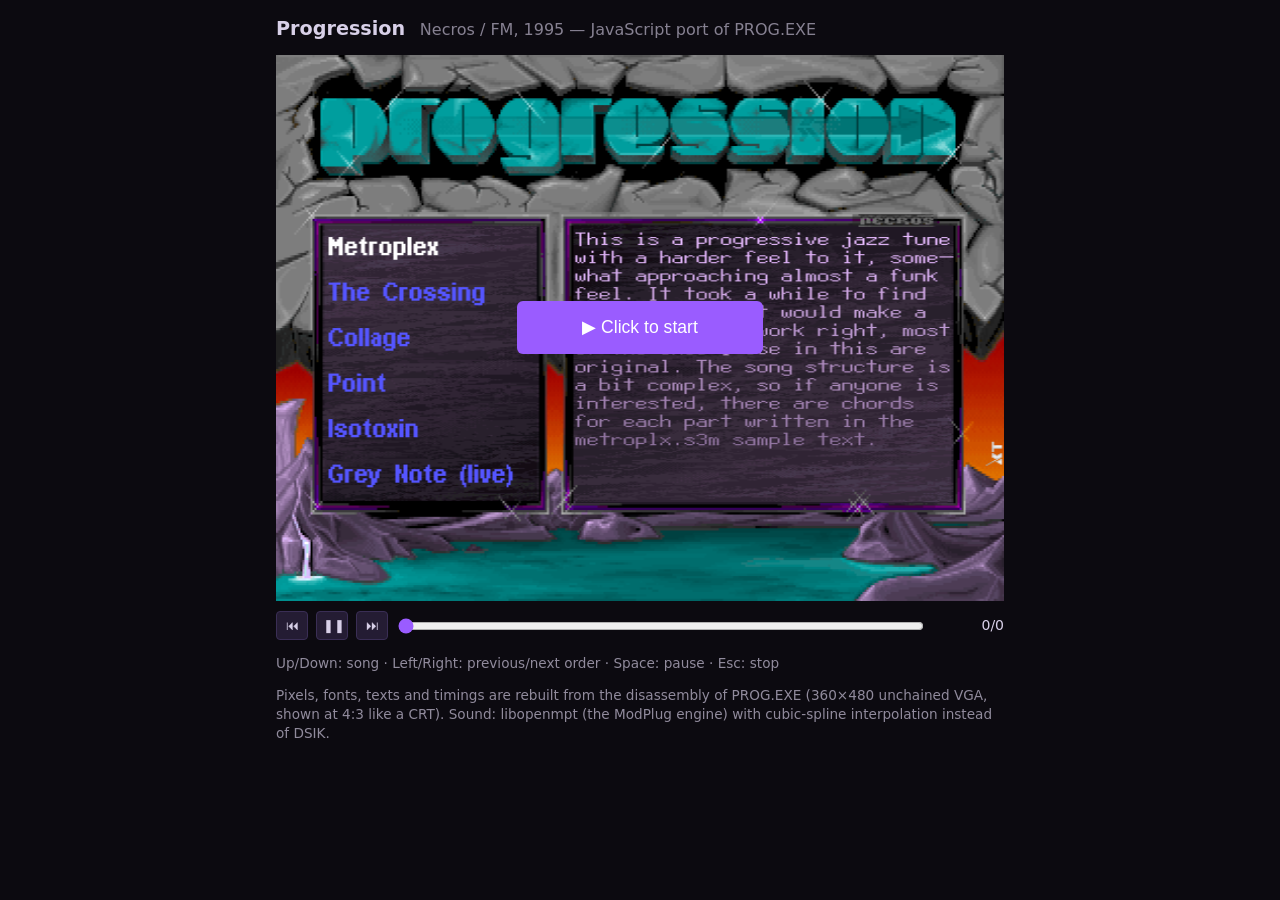
==== web/index.html @ 660814a3 "Progression (Necros/FM): reverse notes, JS port and Pages CI Co-Authored-By: Claude Sonnet 5.5 <nore" ====
<!doctype html>
<html lang="en">
<head>
<meta charset="utf-8">
<meta name="viewport" content="width=device-width, initial-scale=1">
<title>Progression - JS port</title>
<link rel="stylesheet" href="css/site.css">
</head>
<body>
<main>
  <h1>Progression <small>Necros / FM, 1995 &mdash; JavaScript port of PROG.EXE</small></h1>
  <div id="stage">
    <canvas id="scr" width="360" height="480" aria-label="Progression music disk screen"></canvas>
    <button id="start" type="button">&#9654; Click to start</button>
  </div>
  <div id="bar">
    <button id="prev" title="Previous song (Up)">&#9198;</button>
    <button id="pp" title="Pause / play (Space)">&#10074;&#10074;</button>
    <button id="next" title="Next song (Down)">&#9197;</button>
    <input id="seek" type="range" min="0" max="0" value="0" step="1" title="Seek by order (Left / Right)">
    <span id="time">0/0</span>
  </div>
  <p class="keys">Up/Down: song &middot; Left/Right: previous/next order &middot; Space: pause &middot; Esc: stop</p>
  <p class="note">Pixels, fonts, texts and timings are rebuilt from the disassembly of PROG.EXE (360&times;480 unchained VGA, shown at 4:3 like a CRT). Sound: libopenmpt (the ModPlug engine) with cubic-spline interpolation instead of DSIK.</p>
</main>
<script type="module" src="js/app.js"></script>
</body>
</html>
---- web/css/site.css ----
:root { color-scheme: dark; --bg:#0c0a10; --fg:#d8d0e8; --ac:#9a5cff; }
* { box-sizing: border-box; }
body { margin: 0; background: var(--bg); color: var(--fg); font: 14px/1.4 system-ui, sans-serif; }
main { max-width: 760px; margin: 0 auto; padding: 16px; }
h1 { font-size: 1.2rem; margin: 0 0 12px; } h1 small { font-weight: 400; opacity: .6; margin-left: .5em; }
#stage { position: relative; width: 100%; aspect-ratio: 4 / 3; background: #000; overflow: hidden; }
/* the original frame is 360x480 square-pixel data shown on a 4:3 screen: height-fit, width stretched to 4:3 */
#scr { position: absolute; inset: 0; height: 100%; width: 100%; image-rendering: auto; }
#start { position: absolute; inset: 0; margin: auto; width: 14em; height: 3em; font-size: 1.1rem; background: var(--ac); color: #fff; border: 0; border-radius: 6px; cursor: pointer; }
#bar { display: flex; gap: 8px; align-items: center; margin-top: 10px; }
#bar button { background: #241c33; color: var(--fg); border: 1px solid #3a2e55; border-radius: 4px; width: 2.4em; height: 2.2em; cursor: pointer; }
#seek { flex: 1; accent-color: var(--ac); } #time { min-width: 5em; text-align: right; font-variant-numeric: tabular-nums; }
.keys, .note { opacity: .65; font-size: .85rem; }
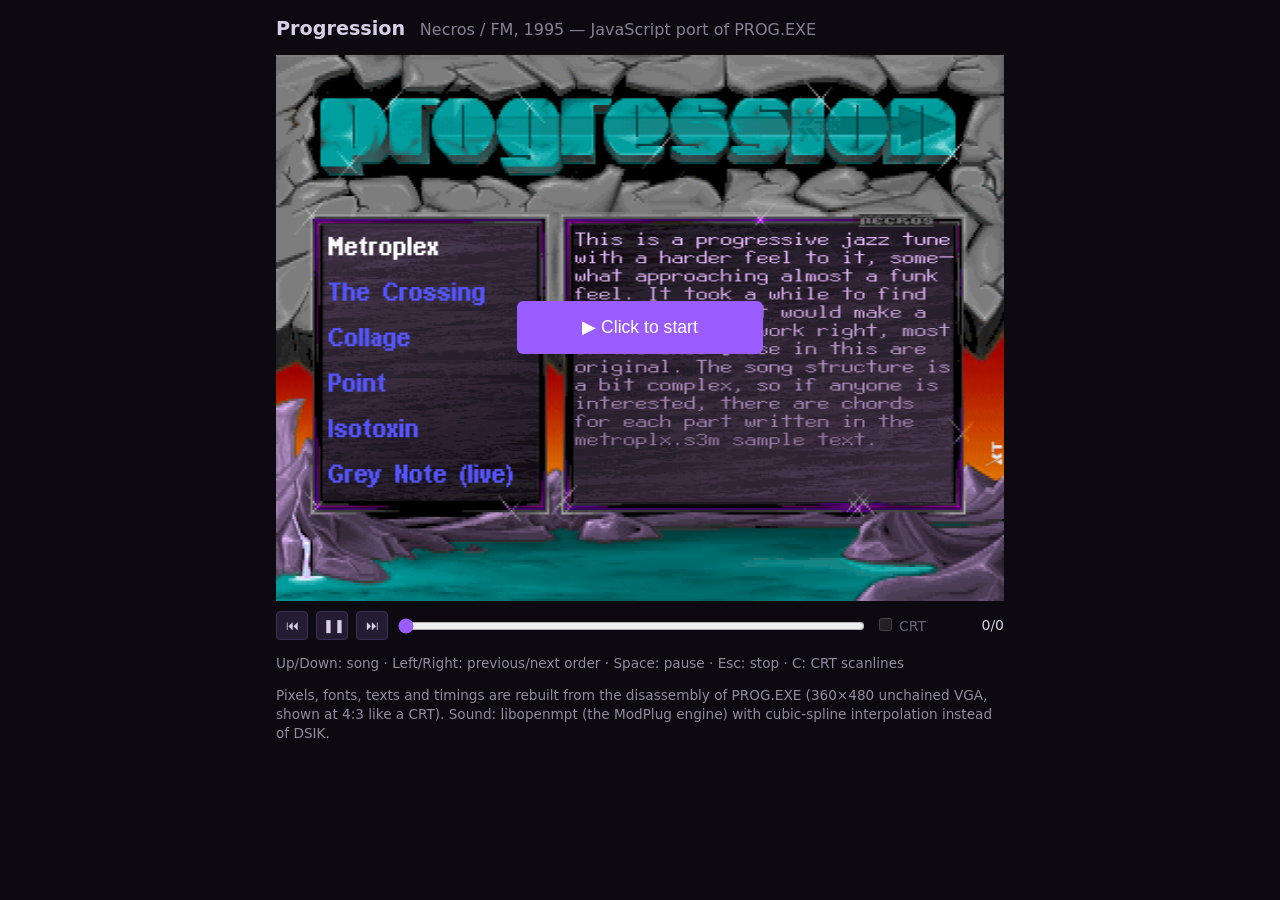
==== commit 2e61640c: "Add CSS-overlay CRT option (integer-period scanlines, off by default, key C) Co-Authored-By: Claude " ====
--- a/web/index.html
+++ b/web/index.html
@@ -11,6 +11,7 @@
   <h1>Progression <small>Necros / FM, 1995 &mdash; JavaScript port of PROG.EXE</small></h1>
   <div id="stage">
     <canvas id="scr" width="360" height="480" aria-label="Progression music disk screen"></canvas>
+    <div id="crt"></div>
     <button id="start" type="button">&#9654; Click to start</button>
   </div>
   <div id="bar">
@@ -18,9 +19,10 @@
     <button id="pp" title="Pause / play (Space)">&#10074;&#10074;</button>
     <button id="next" title="Next song (Down)">&#9197;</button>
     <input id="seek" type="range" min="0" max="0" value="0" step="1" title="Seek by order (Left / Right)">
+    <label id="crtl"><input id="crtc" type="checkbox"> CRT</label>
     <span id="time">0/0</span>
   </div>
-  <p class="keys">Up/Down: song &middot; Left/Right: previous/next order &middot; Space: pause &middot; Esc: stop</p>
+  <p class="keys">Up/Down: song &middot; Left/Right: previous/next order &middot; Space: pause &middot; Esc: stop &middot; C: CRT scanlines</p>
   <p class="note">Pixels, fonts, texts and timings are rebuilt from the disassembly of PROG.EXE (360&times;480 unchained VGA, shown at 4:3 like a CRT). Sound: libopenmpt (the ModPlug engine) with cubic-spline interpolation instead of DSIK.</p>
 </main>
 <script type="module" src="js/app.js"></script>
--- a/web/css/site.css
+++ b/web/css/site.css
@@ -11,3 +11,11 @@
 #bar button { background: #241c33; color: var(--fg); border: 1px solid #3a2e55; border-radius: 4px; width: 2.4em; height: 2.2em; cursor: pointer; }
 #seek { flex: 1; accent-color: var(--ac); } #time { min-width: 5em; text-align: right; font-variant-numeric: tabular-nums; }
 .keys, .note { opacity: .65; font-size: .85rem; }
+/* CRT option: overlay period = k DEVICE px per source row (set by app.js), so no moire */
+#crt { position: absolute; inset: 0; pointer-events: none; display: none;
+  background: radial-gradient(ellipse at center, transparent 60%, rgba(0,0,0,.14) 100%),
+    linear-gradient(transparent 40%, rgba(0,0,0,.34)) 0 0 / 100% var(--p, 2px); }
+body.crt #crt { display: block; }
+body.crt main { max-width: none; }
+body.crt #stage { margin: 0 auto; }
+#crtl { white-space: nowrap; cursor: pointer; } #crtl.off { opacity: .45; cursor: not-allowed; }
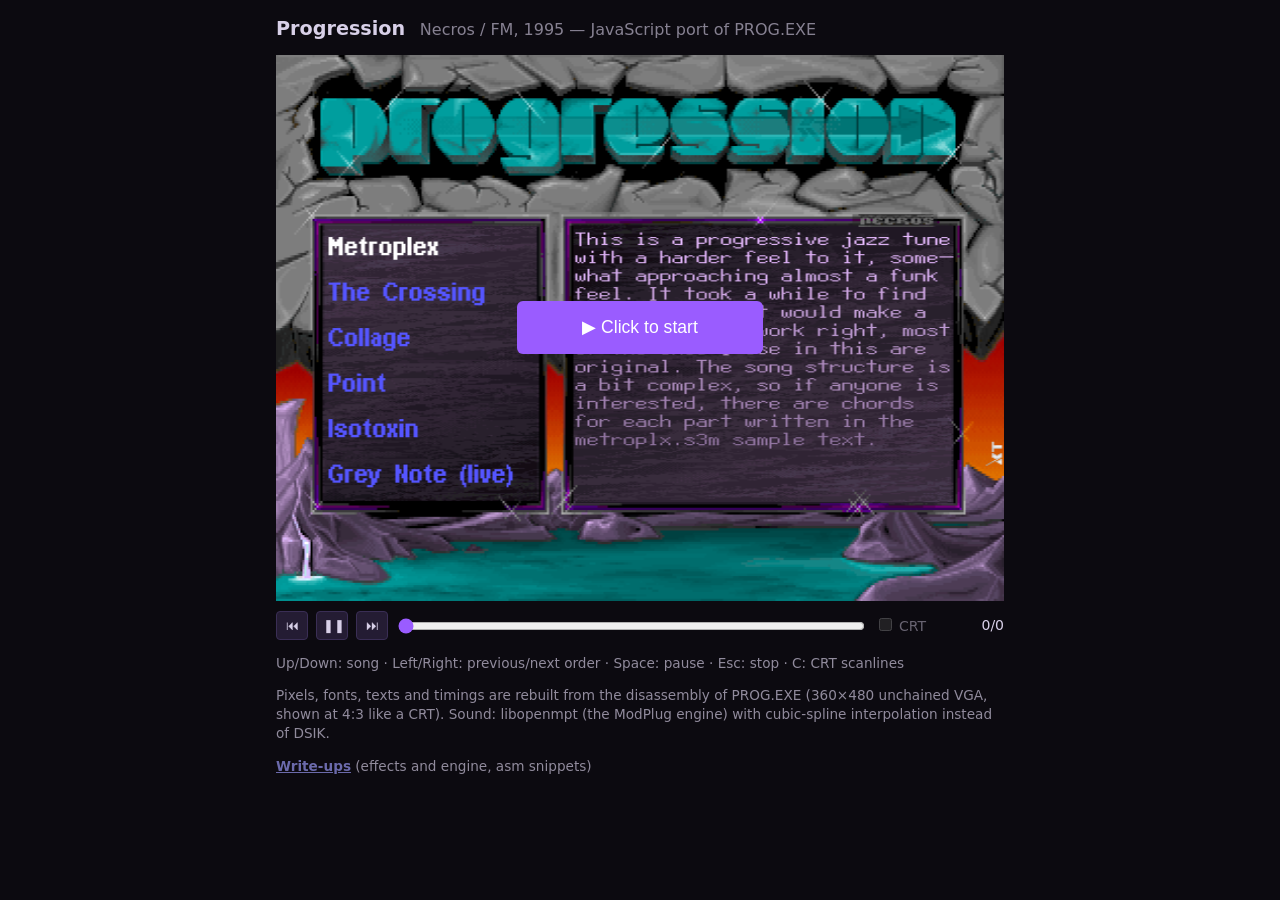
==== commit 0ce1c5aa: "Publish the write-ups as HTML pages on the site Co-Authored-By: Claude Sonnet 5.5 <noreply@anthropic" ====
--- a/web/index.html
+++ b/web/index.html
@@ -24,6 +24,7 @@
   </div>
   <p class="keys">Up/Down: song &middot; Left/Right: previous/next order &middot; Space: pause &middot; Esc: stop &middot; C: CRT scanlines</p>
   <p class="note">Pixels, fonts, texts and timings are rebuilt from the disassembly of PROG.EXE (360&times;480 unchained VGA, shown at 4:3 like a CRT). Sound: libopenmpt (the ModPlug engine) with cubic-spline interpolation instead of DSIK.</p>
+  <p class="note"><a href="writeups/WRITEUP-effects.html"><b>Write-ups</b></a> (effects and engine, asm snippets)</p>
 </main>
 <script type="module" src="js/app.js"></script>
 </body>
